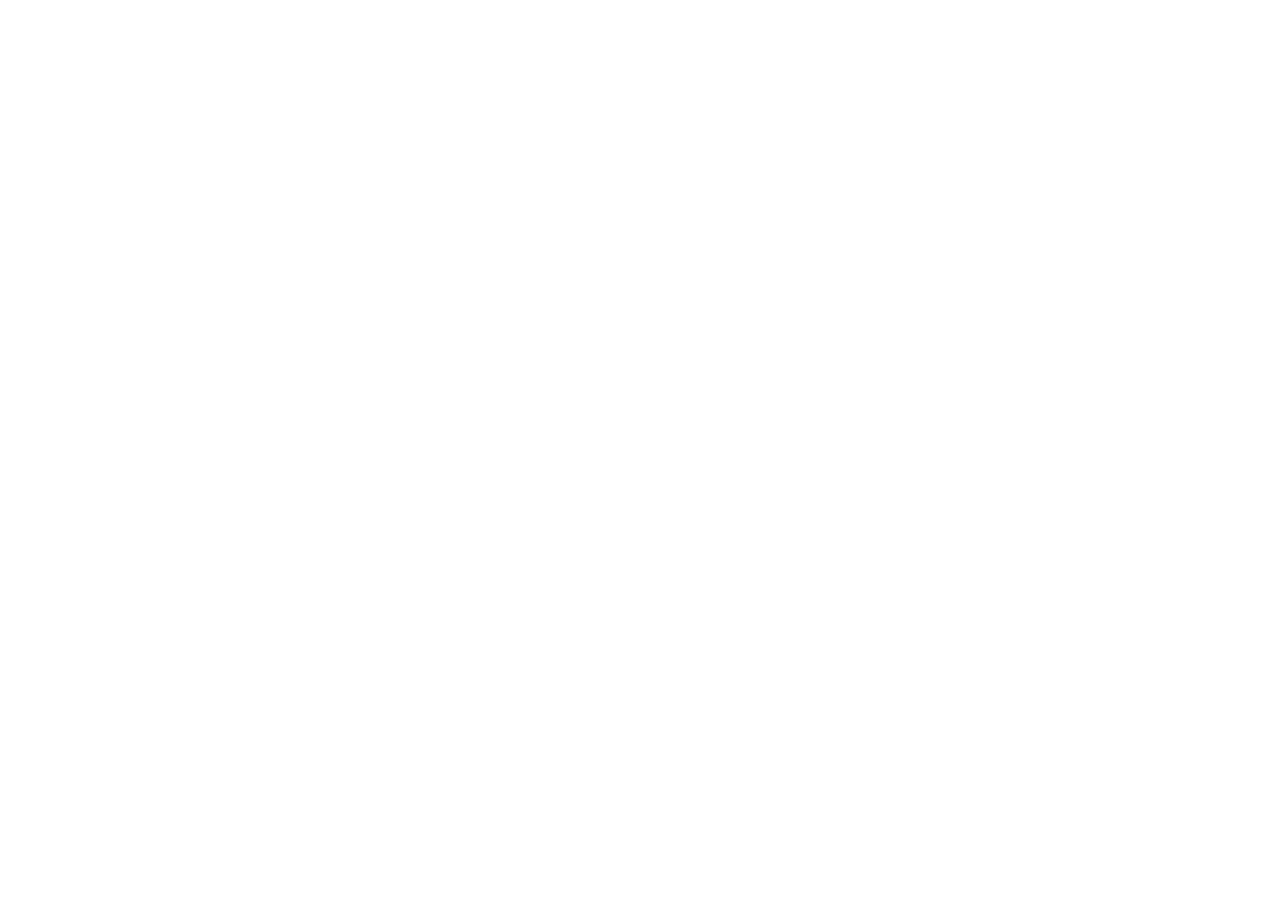
==== index.html @ bcfcf0f7 "feat: added dummy index html" ====
<!DOCTYPE html>
<html lang="en">
<head>
    <meta charset="UTF-8">
    <meta http-equiv="X-UA-Compatible" content="IE=edge">
    <meta name="viewport" content="width=device-width, initial-scale=1.0">
    <meta http-equiv="refresh" content="0; url=https://repo.github.io/html/index.html">
    <title>Document</title>
</head>
<body>
    
</body>
</html>
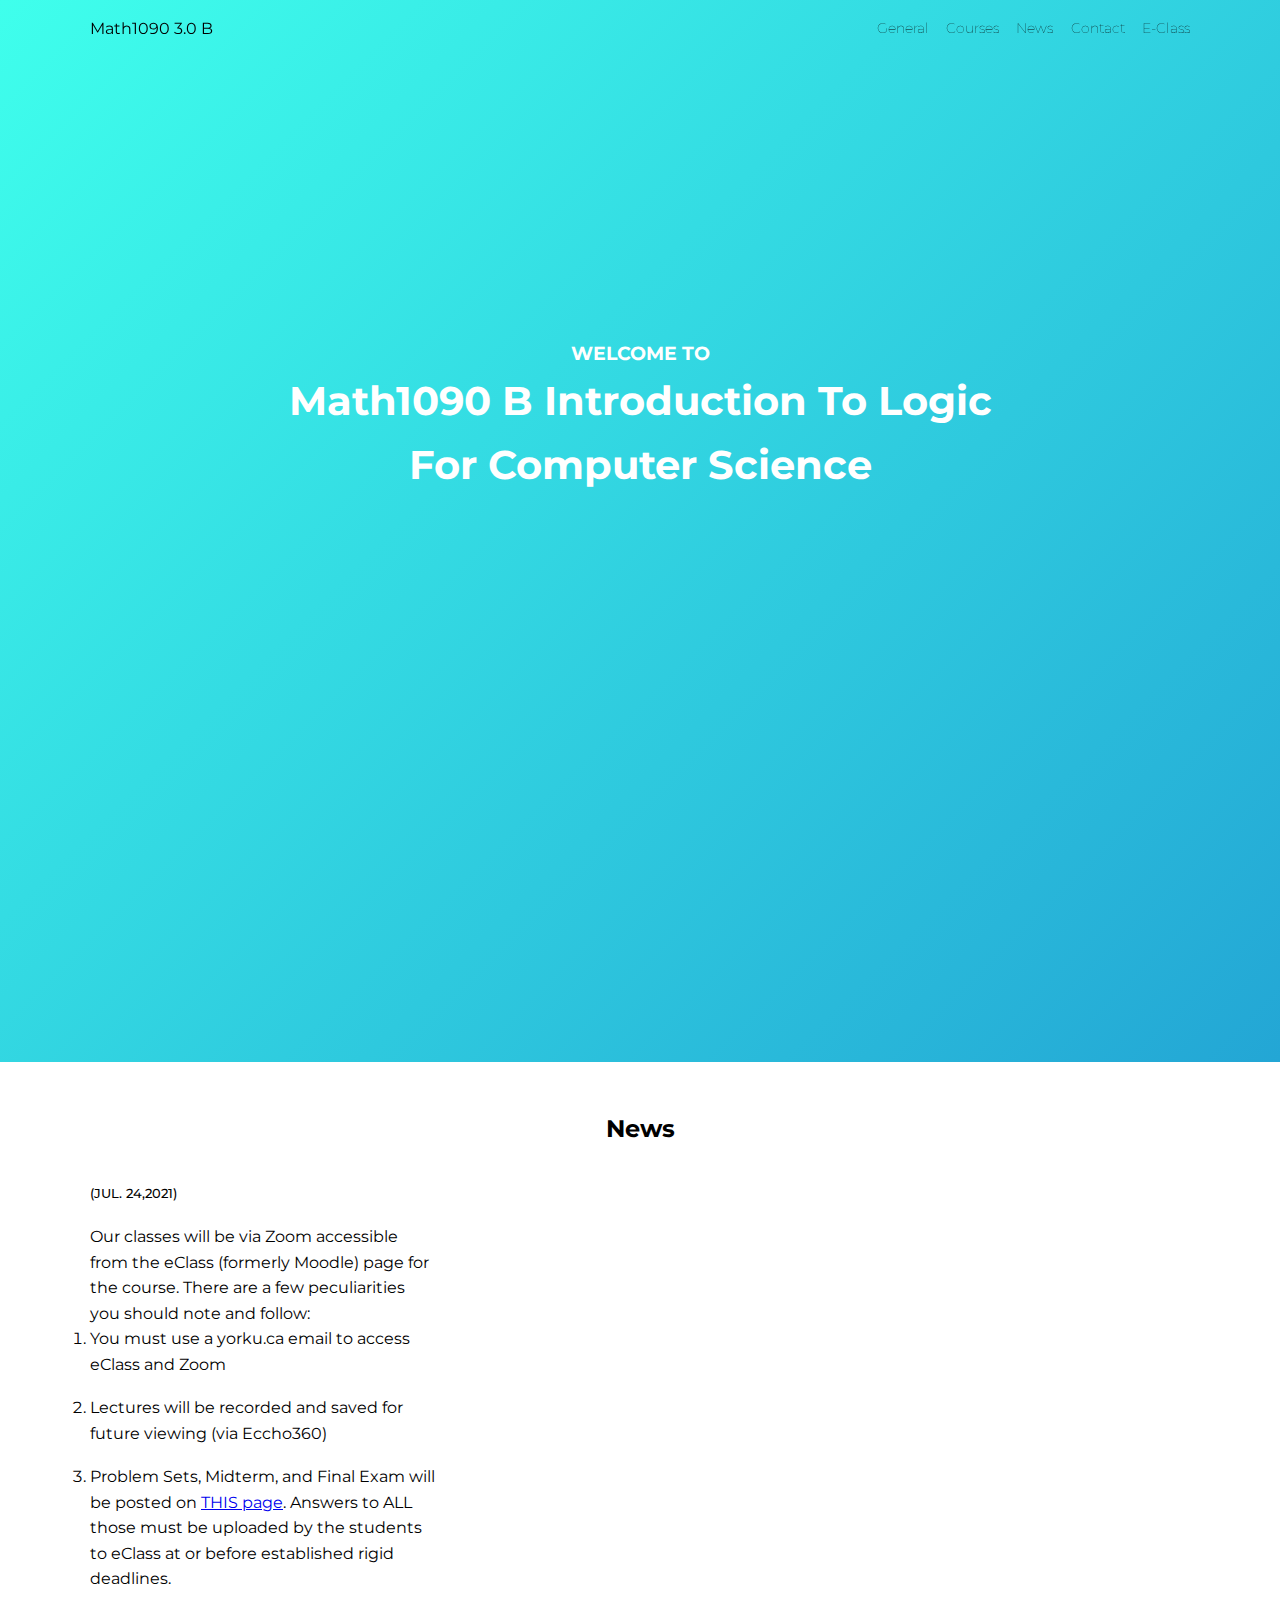
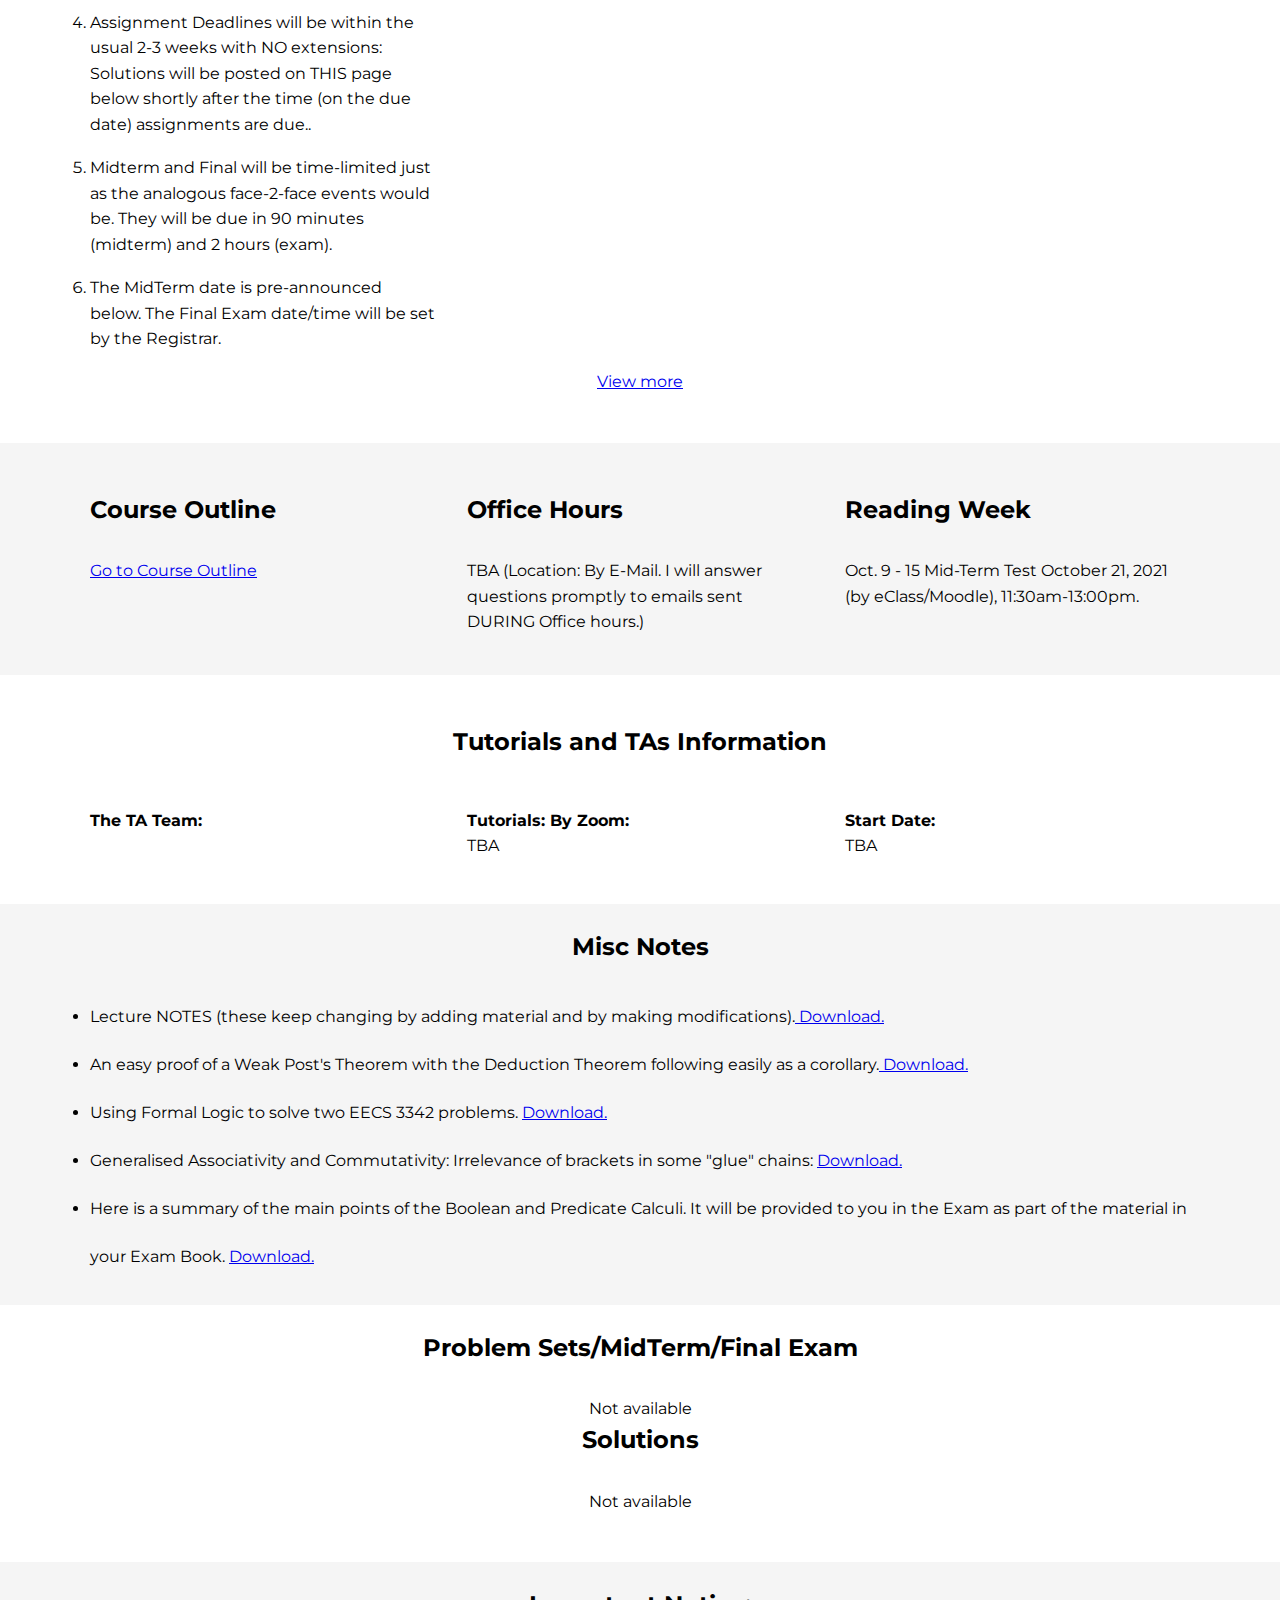
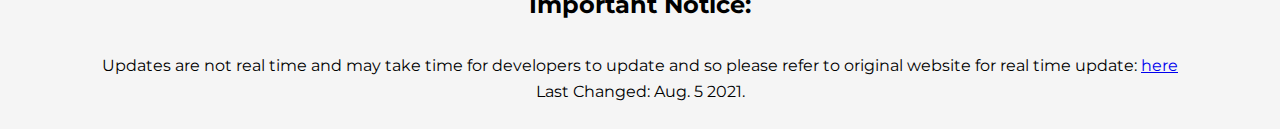
==== commit d5a8fb86: "refactor: removed file structure" ====
--- a/index.html
+++ b/index.html
@@ -1,13 +1,307 @@
 <!DOCTYPE html>
 <html lang="en">
-<head>
-    <meta charset="UTF-8">
-    <meta http-equiv="X-UA-Compatible" content="IE=edge">
-    <meta name="viewport" content="width=device-width, initial-scale=1.0">
-    <meta http-equiv="refresh" content="0; url=https://repo.github.io/html/index.html">
-    <title>Document</title>
-</head>
-<body>
-    
-</body>
-</html>+  <head>
+    <meta charset="UTF-8" />
+    <meta http-equiv="X-UA-Compatible" content="IE=edge" />
+    <meta name="viewport" content="width=device-width, initial-scale=1.0" />
+    <title>Math1090</title>
+    <link rel="stylesheet" href="../styles/index.css" />
+  </head>
+  <body id="body">
+    <!-- navbar -->
+
+    <header class="nav-down">
+      <nav>
+        <a href="http://www.cs.yorku.ca/~gt/courses/MATH1090F21/1090.html"
+          >Math1090 3.0 B</a
+        >
+        <ul class="nav-items-container" role="navigation">
+          <li class="nav-items">
+            <a href="http://www.cs.yorku.ca/~gt/">General</a>
+          </li>
+          <li class="nav-items">
+            <a href="http://www.cs.yorku.ca/~gt/courses/">Courses</a>
+          </li>
+          <li class="nav-items"><a href="news.html">News</a></li>
+          <li class="nav-items"><a href="#">Contact</a></li>
+          <li class="nav-items">
+            <a href="https://moodle.info.yorku.ca/">E-Class</a>
+          </li>
+        </ul>
+        <div class="hamburger-menu" id="hamburger-menu" onclick="openSidebar()">
+        <svg
+          xmlns="http://www.w3.org/2000/svg"
+          width="24"
+          height="24"
+          viewBox="0 0 512 512"
+        >
+          <title>ionicons-v5-j</title>
+          <line
+            x1="88"
+            y1="152"
+            x2="424"
+            y2="152"
+            style="
+              fill: none;
+              stroke: #000;
+              stroke-linecap: round;
+              stroke-miterlimit: 10;
+              stroke-width: 48px;
+            "
+          />
+          <line
+            x1="88"
+            y1="256"
+            x2="424"
+            y2="256"
+            style="
+              fill: none;
+              stroke: #000;
+              stroke-linecap: round;
+              stroke-miterlimit: 10;
+              stroke-width: 48px;
+            "
+          />
+          <line
+            x1="88"
+            y1="360"
+            x2="424"
+            y2="360"
+            style="
+              fill: none;
+              stroke: #000;
+              stroke-linecap: round;
+              stroke-miterlimit: 10;
+              stroke-width: 48px;
+            "
+          />
+        </svg>
+             </div>
+      
+  <div id="sidebar" class="sidebar">
+        <ul>
+        <div onclick="closeSidebar()">
+        <svg xmlns="http://www.w3.org/2000/svg" width="24" height="24" viewBox="0 0 512 512"><title>ionicons-v5-m</title><path d="M289.94,256l95-95A24,24,0,0,0,351,127l-95,95-95-95A24,24,0,0,0,127,161l95,95-95,95A24,24,0,1,0,161,385l95-95,95,95A24,24,0,0,0,385,351Z"/></svg>
+        </div>
+       
+
+
+    <li>
+            <a href="http://www.cs.yorku.ca/~gt/">General</a>
+          </li>
+          <li >
+            <a href="http://www.cs.yorku.ca/~gt/courses/">Courses</a>
+          </li>
+          <li ><a href="news.html">News</a></li>
+          <li ><a href="#">Contact</a></li>
+          <li>
+            <a href="https://moodle.info.yorku.ca/">E-Class</a>
+          </li>
+
+
+        </ul>
+        
+        
+   
+        </div>
+
+
+
+
+      </nav>
+    </header>
+
+    <!-- section a -->
+ 
+    <section class="section-a">
+      <h1 class="text-center">
+        <span>Welcome to</span> Math1090 B Introduction To Logic
+        <span></span> For Computer Science
+      </h1>
+    </section>
+   
+
+    <!-- section b -->
+
+    <section class="section-b ml-small-screen mr-small-screen">
+      <h2 class="text-center">News</h2>
+
+      <div class="container grid-container">
+        <div class="content">
+          <p class="date">(Jul. 24,2021)</p>
+          <p class="annoucement">
+            Our classes will be via Zoom accessible from the eClass (formerly
+            Moodle) page for the course. There are a few peculiarities you
+            should note and follow:
+          </p>
+          <ol>
+            <li>You must use a yorku.ca email to access eClass and Zoom</li>
+            <li>
+              Lectures will be recorded and saved for future viewing (via
+              Eccho360)
+            </li>
+            <li>
+              Problem Sets, Midterm, and Final Exam will be posted on
+              <a href="http://www.cs.yorku.ca/~gt/courses/MATH1090F21/1090.html"
+                >THIS page</a
+              >. Answers to ALL those must be uploaded by the students to eClass
+              at or before established rigid deadlines.
+            </li>
+            <li>
+              Assignment Deadlines will be within the usual 2-3 weeks with NO
+              extensions: Solutions will be posted on THIS page below shortly
+              after the time (on the due date) assignments are due..
+            </li>
+            <li>
+              Midterm and Final will be time-limited just as the analogous
+              face-2-face events would be. They will be due in 90 minutes
+              (midterm) and 2 hours (exam).
+            </li>
+            <li>
+              The MidTerm date is pre-announced below. The Final Exam date/time
+              will be set by the Registrar.
+            </li>
+          </ol>
+        </div>
+      </div>
+
+      <div class="text-center">
+        <a href="news.html">View more</a>
+      </div>
+    </section>
+
+    <!-- section c -->
+
+    <section class="section-c">
+      <div class="container wrapper ml-small-screen mr-small-screen">
+        <section class="box-1">
+          <h2>Course Outline</h2>
+          <a href="http://www.cs.yorku.ca/~gt/courses/MATH1090F21/1090out.html"
+            >Go to Course Outline</a
+          >
+        </section>
+
+        <section class="box-2">
+          <h2>Office Hours</h2>
+          <p>
+            TBA (Location: By E-Mail. I will answer questions promptly to emails
+            sent DURING Office hours.)
+          </p>
+        </section>
+
+        <section class="box-3">
+          <h2>Reading Week</h2>
+          <p>
+            Oct. 9 - 15 Mid-Term Test October 21, 2021 (by eClass/Moodle),
+            11:30am-13:00pm.
+          </p>
+        </section>
+      </div>
+    </section>
+
+    <!-- section d -->
+    <section class="section-d">
+    <div class="container">
+      <h2 class="text-center">Tutorials and TAs Information</h2>
+
+      <div class="wrapper">
+        <div class="item-1">
+          <h4>The TA Team:</h4>
+          <p></p>
+        </div>
+
+        <div class="item-2">
+          <h4>Tutorials: By Zoom:</h4>
+          <p>TBA</p>
+        </div>
+        <div class="item-3">
+          <h4>Start Date:</h4>
+          <p>TBA</p>
+        </div>
+      </div>
+      </div>
+    </section>
+
+    <!-- section e -->
+
+    <section class="section-e">
+    <div class="container">
+      <h2 class="text-center">Misc Notes</h2>
+
+      <div class="ml-small-screen mr-small-screen">
+        <ul class="notes-container ">
+          <li>
+            Lecture NOTES (these keep changing by adding material and by making
+            modifications).<a
+              href="http://www.cs.yorku.ca/~gt/courses/MATH1090F21/lectures-ROOT.pdf"
+            >
+              Download.</a
+            >
+          </li>
+          <li>
+            An easy proof of a Weak Post's Theorem with the Deduction Theorem
+            following easily as a corollary.<a
+              href="http://www.cs.yorku.ca/~gt/papers/A-Weak-Post-thm.pdf"
+            >
+              Download.</a
+            >
+          </li>
+          <li>
+            Using Formal Logic to solve two EECS 3342 problems.
+            <a
+              href="http://www.cs.yorku.ca/~gt/papers/Two%20Applications%20of%20Logic%20%28MATH%201090%29.pdf"
+              >Download.</a
+            >
+          </li>
+          <li>
+            Generalised Associativity and Commutativity: Irrelevance of brackets
+            in some "glue" chains:
+            <a
+              href="http://www.cs.yorku.ca/~gt/papers/General-Assossiativity-and-Commutativity.pdf"
+              >Download.</a
+            >
+          </li>
+          <li>
+            Here is a summary of the main points of the Boolean and Predicate
+            Calculi. It will be provided to you in the Exam as part of the
+            material in your Exam Book.
+            <a href="http://www.cs.yorku.ca/~gt/papers/logic-facts-2017.pdf">
+              Download.</a
+            >
+          </li>
+        </ul>
+      </div>
+      </div>
+    </section>
+
+    <!-- section f -->
+
+    <section class="text-center section-f">
+      <h2>Problem Sets/MidTerm/Final Exam</h2>
+      <p>Not available</p>
+      <h2>Solutions</h2>
+      <p>Not available</p>
+    </section>
+
+    <footer class="text-center">
+    <div class="container">
+      <h2 >Important Notice:</h2>
+      <div class="ml-small-screen mr-small-screen">
+      
+        <p>
+          Updates are not real time and may take time for developers to update
+          and so please refer to original website for real time update:
+          <a href="http://www.cs.yorku.ca/~gt/courses/MATH1090F21/1090.html">
+            here
+          </a>
+        </p>
+
+        <p>Last Changed: Aug. 5 2021.</p>
+      </div>
+      </div>
+    </footer>
+
+    <script src="./navScrollEffect.js"></script>
+        <script src="./sidebarHandler.js"></script>
+  </body>
+</html>
--- a/styles/index.css
+++ b/styles/index.css
@@ -0,0 +1,452 @@
+@import url("https://fonts.googleapis.com/css2?family=Montserrat:wght@100;300;400;500&display=swap");
+
+:root {
+  --white-color: #FFFFFF;
+  --light-color: #f5f5f5;
+}
+
+* {
+  box-sizing: border-box;
+  padding: 0;
+  margin: 0;
+}
+body {
+  font-family: "Montserrat", sans-serif;
+    line-height: 1.6;
+}
+
+header {
+  padding: 1em;
+  position:fixed;
+  top:0;
+  left:0;
+  z-index:9999;
+  width:100%;
+  transition:all 300ms ease-in-out;
+
+
+}
+
+/* nav scroll effect */
+.scroll-down {
+
+		transform: translate3d(0, -100%, 0);
+
+}
+
+.scroll-up {
+
+		filter: drop-shadow(0 -10px 20px rgb(170, 170, 170));
+}
+
+.nav-up {
+  top: -50px;
+}
+
+
+
+
+
+/* navbar */
+
+nav {
+  display: flex;
+  justify-content: space-between;
+  color: black;
+  max-width: 1100px;
+  margin:0 auto;
+}
+nav a {
+  text-decoration: none;
+color:black;
+}
+
+.nav-items-container {
+  display: flex;
+  align-items: center;
+  align-self: center;
+  margin:0;
+  padding:0;
+}
+.nav-items {
+  margin: 0;
+  padding: 0;
+  list-style: none;
+  align-self: center;
+  align-items: center;
+  margin-left: 1.2em;
+  font-size: 0.9rem;
+  font-weight: 100;
+
+}
+
+.nav-items a{
+
+   text-decoration: none; 
+}
+.nav-items:hover{
+    cursor:pointer;
+    font-weight: 400;
+}
+
+
+.hamburger-menu svg,.hamburger-menu{
+    display:none;
+}
+
+    .sidebar{
+  
+    top:0;
+    right:0;
+    position:fixed;
+    display:none;
+    width:0;
+    height:100vh;
+    background:white;
+}
+ 
+ @media(max-width: 700px) {
+ nav{
+        display:flex;  
+    }
+    nav a{
+        color:black;
+    }
+    .nav-items-container{
+        display:none;
+    }
+
+    .hamburger-menu,.hamburger-menu svg{
+        display:block;
+    }
+     .sidebar{
+  
+    top:0;
+    right:0;
+    position:fixed;
+    display:none;
+    width:250px;
+    height:100vh;
+    background:white;
+}
+ .sidebar ul{
+     list-style: none;
+     padding-left: 1.2em;
+     padding-top:1.2em;
+
+ }
+ .sidebar ul li{
+     padding-bottom: 1.1em;
+    
+     
+ }
+
+
+
+}
+ 
+/* globals */
+
+
+.container{
+max-width: 1100px;
+margin:0 auto;
+}
+
+
+.text-center{
+    text-align: center;
+}
+
+
+@media(max-width:700px){
+.ml-small-screen{
+margin-left: 3.5em;
+
+}
+.mr-small-screen{
+margin-right: 3.5em;
+
+}
+}
+
+
+
+
+/* section a */
+
+
+.section-a{
+color:var(--white-color);
+height:1062px;
+
+
+background:linear-gradient(-45deg, #23D5AB ,#35CE93,#2AA9EF, #23A6D5 , #3FFFEC); 
+/* background: linear-gradient(-45deg,#EE7752,#E73C7E,#23A6D5,#23D5AB); */
+
+
+background-size: 400% 400%;
+position:relative;
+animation: gradient 8s ease infinite;
+}
+
+.section-a h1{
+  padding:2em 0 1.2em;
+  font-size:2.5rem;
+  transform: translate(0,90%);
+  text-align: center;
+  
+
+}
+.section-a h1 span{
+  text-transform:uppercase;
+  display:block;
+  font-size: 1.2rem;
+  position:relative;
+  
+  z-index:1;
+}
+
+
+@keyframes gradient {
+	0% {
+		background-position: 0% 50%;
+	}
+	50% {
+		background-position: 100% 50%;
+	}
+	100% {
+		background-position: 0% 50%;
+	}
+}
+
+
+@media(max-width:700px){
+
+.section-a h1 span{
+    display:none;
+}
+
+}
+/* section b */
+.section-b{
+
+padding-top:3em;
+margin-bottom: 3em;
+
+
+}
+.section-b h2{
+
+    padding-bottom: 1.5em;
+}
+
+.section-b .date{
+
+font-weight: 500;
+font-size: 0.8em;
+text-transform: uppercase;
+padding-bottom: 1.5em;
+}
+
+
+.section-b .annoucement{
+
+font-size:1em;
+font-weight: 400;
+
+
+
+}
+
+
+
+.section-b .content{
+
+width:auto;
+
+
+
+}
+
+
+.content li{
+
+    margin-bottom: 1.1em;
+}
+
+.grid-container{
+display:grid;
+grid-template-columns: repeat(3,1fr);
+column-gap: 2em;
+}
+
+
+.view-more{
+
+    text-align: center;
+
+}
+
+@media(max-width: 700px) {
+ 
+    .section-b .grid-container{
+        display:flex;
+        flex-direction: column;
+        text-align: center;
+    }
+    .section-b{
+
+        padding-left: 1.6em;
+        padding-right: 1.6em;
+   
+    }
+ 
+
+
+}
+
+
+
+/* section c */
+
+
+.section-c{
+
+    background: var(--light-color);
+
+    padding-top: 3em;
+    
+   padding-bottom: 2.5em;
+    
+}
+.section-c .wrapper{
+
+    display:grid;
+    grid-template-columns: repeat(3,1fr);
+  column-gap: 2rem;
+  justify-content: center;
+
+
+}
+
+
+.box-1 h2,.box-2 h2,.box-3 h2{
+    margin-bottom: 1.2em;
+}
+
+@media(max-width: 700px) {
+
+    .section-c .wrapper{
+      display: flex;
+      flex-direction: column;
+      text-align: center;
+           margin-left: 3.5em;
+              margin-right: 3.5em;
+    }
+ 
+}
+
+
+
+
+
+/* section d */
+.section-d{
+padding-top: 1.5em;
+padding-bottom: 1.5em;
+margin-bottom:1.3em;
+margin-top:1.5em;
+}
+
+.section-d h2{
+
+    margin-bottom: 1.2em;
+}
+
+.section-d .wrapper{
+
+        display:grid;
+    grid-template-columns: repeat(3,1fr);
+  column-gap: 2rem;
+}
+
+.item-1{
+
+    padding-top:1.1rem;
+}
+.item-2{
+
+    padding-top:1.1rem;
+}
+.item-3{
+
+    padding-top:1.1rem;
+}
+
+@media(max-width: 700px) {
+
+    
+@media(max-width: 1000px) {
+
+    .section-d .wrapper{
+      display: flex;
+      flex-direction: column;
+      text-align: center;
+    }
+}
+
+
+}
+
+
+
+
+/* section e */
+.section-e{
+
+
+background: var(--light-color);
+padding-top: 1.5em;
+padding-bottom: 1.5em;
+}
+
+.section-e h2{
+
+    margin-bottom: 1.1em;
+}
+
+
+.notes-container li{
+
+line-height: 3;
+
+
+}
+
+
+
+
+/* section-f */
+
+.section-f{
+
+padding-top: 1.5em;
+padding-bottom: 1.5em;
+margin-bottom: 1.5em;
+}
+
+.section-f h2{
+    margin-bottom: 1.2em;
+}
+
+/* footer */
+footer{
+padding: 1.5em 0 1.5em;
+background:var(--light-color);
+}
+footer h2{
+    margin-bottom: 1.2em;
+}
+
+
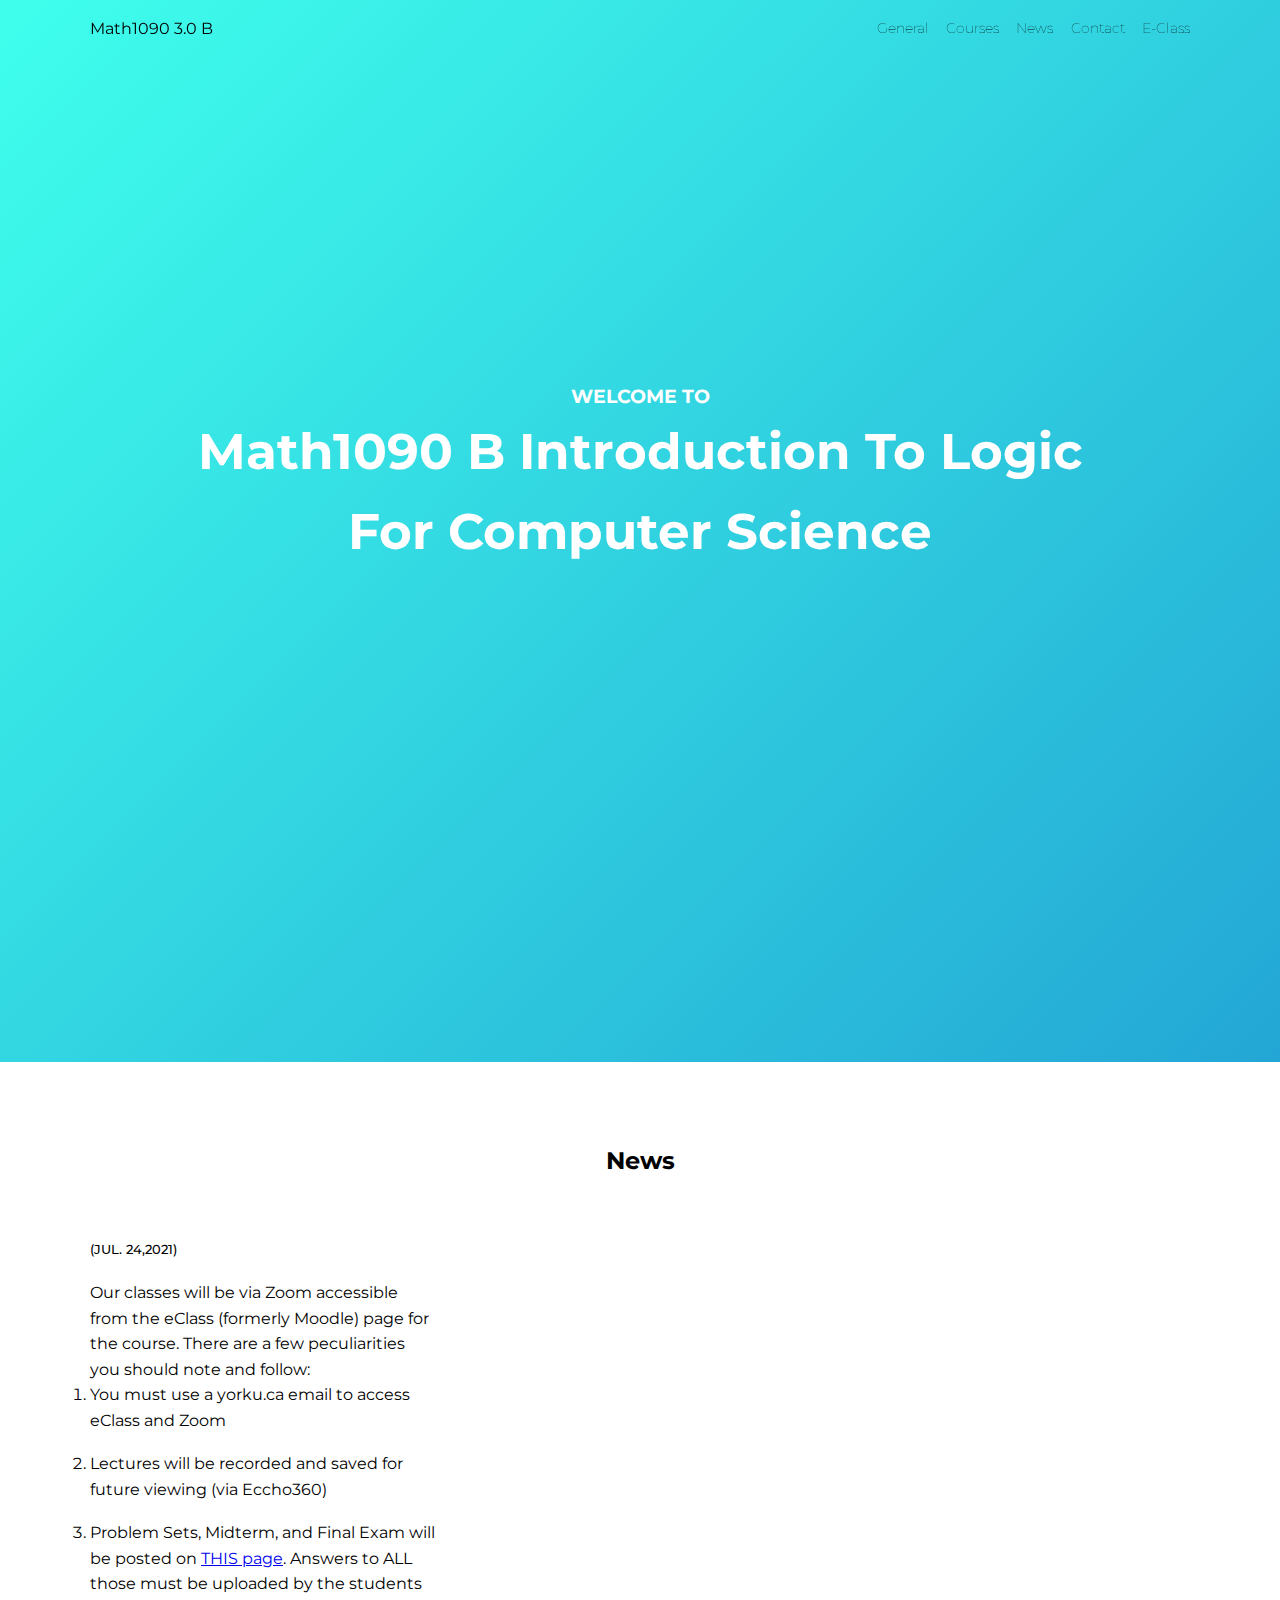
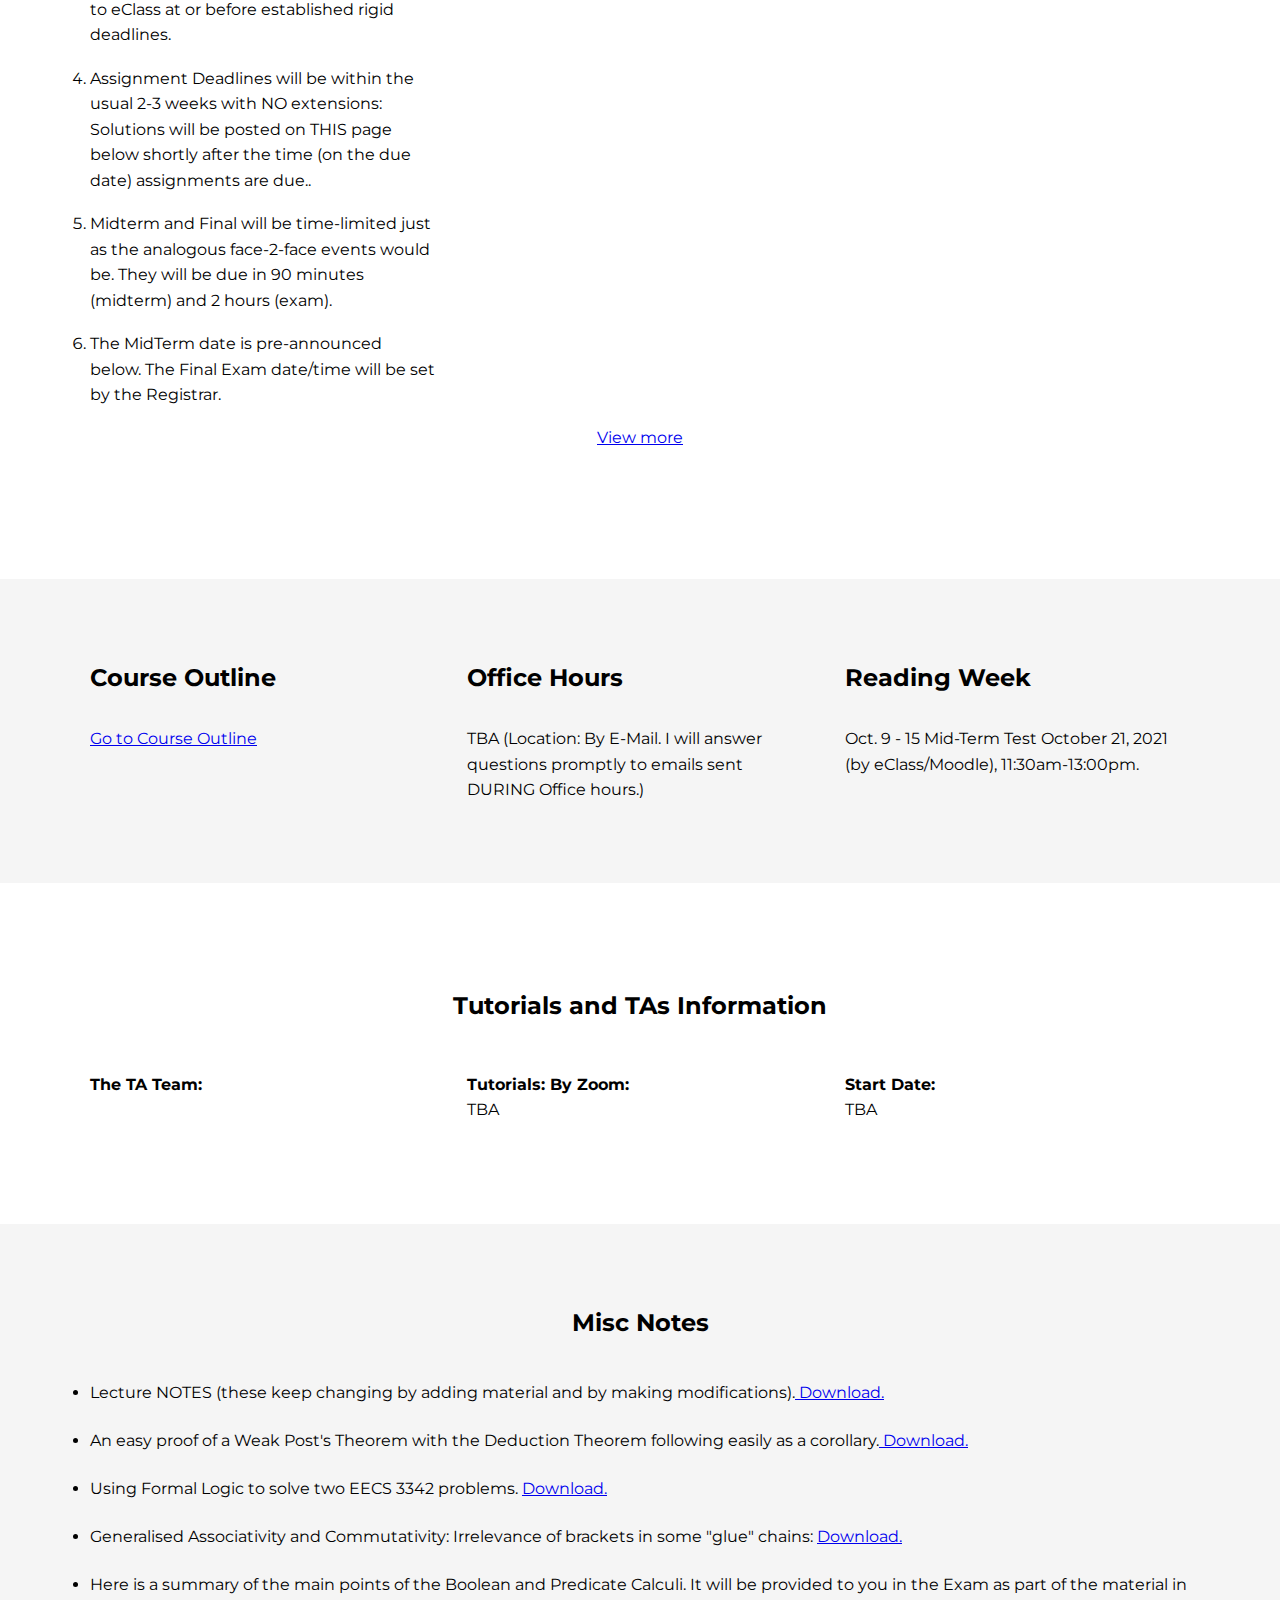
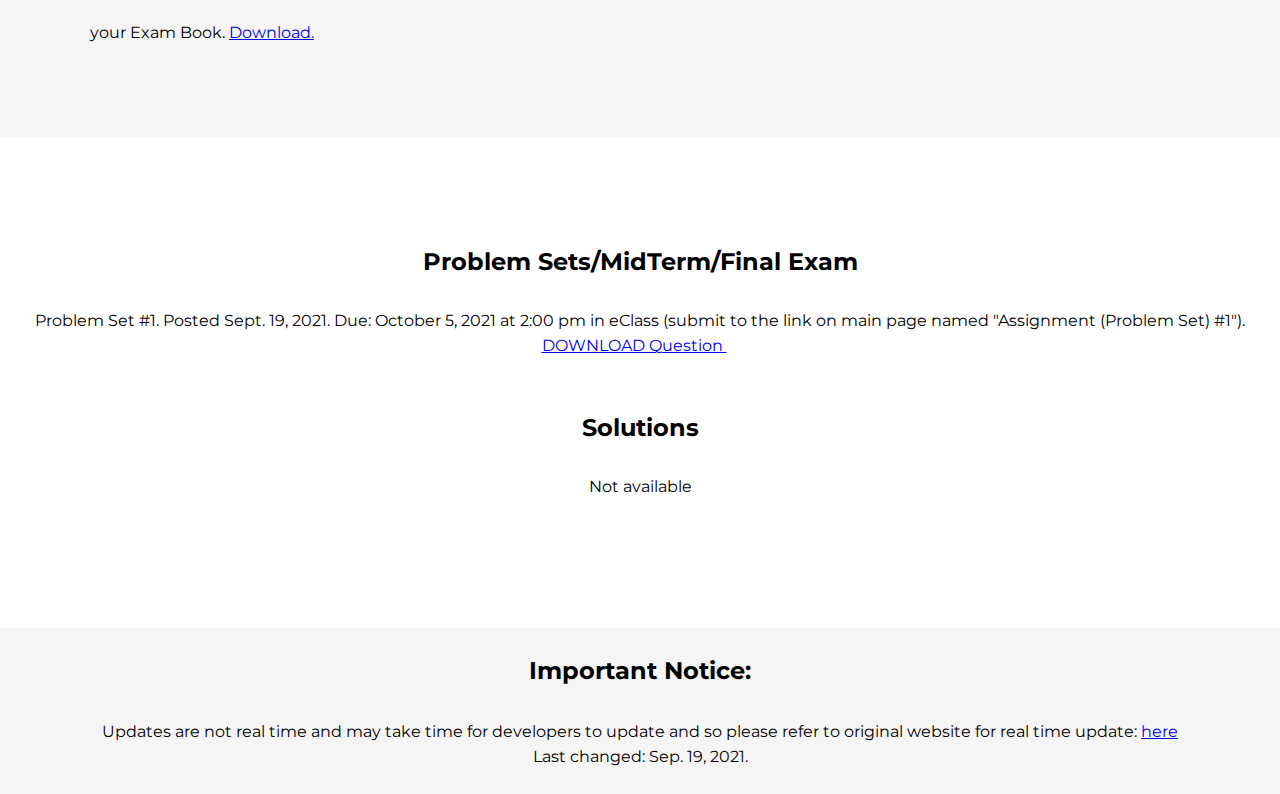
==== commit 592cc8bf: "feat: added assignment link" ====
--- a/index.html
+++ b/index.html
@@ -5,7 +5,7 @@
     <meta http-equiv="X-UA-Compatible" content="IE=edge" />
     <meta name="viewport" content="width=device-width, initial-scale=1.0" />
     <title>Math1090</title>
-    <link rel="stylesheet" href="../styles/index.css" />
+    <link rel="stylesheet" href="./index.css" />
   </head>
   <body id="body">
     <!-- navbar -->
@@ -23,7 +23,7 @@
             <a href="http://www.cs.yorku.ca/~gt/courses/">Courses</a>
           </li>
           <li class="nav-items"><a href="news.html">News</a></li>
-          <li class="nav-items"><a href="#">Contact</a></li>
+          <li class="nav-items"><a href="contact.html">Contact</a></li>
           <li class="nav-items">
             <a href="https://moodle.info.yorku.ca/">E-Class</a>
           </li>
@@ -93,7 +93,7 @@
             <a href="http://www.cs.yorku.ca/~gt/courses/">Courses</a>
           </li>
           <li ><a href="news.html">News</a></li>
-          <li ><a href="#">Contact</a></li>
+          <li ><a href="contact.html">Contact</a></li>
           <li>
             <a href="https://moodle.info.yorku.ca/">E-Class</a>
           </li>
@@ -278,7 +278,12 @@
 
     <section class="text-center section-f">
       <h2>Problem Sets/MidTerm/Final Exam</h2>
-      <p>Not available</p>
+      <p>
+Problem Set #1. Posted Sept. 19, 2021. Due: October 5, 2021 at 2:00 pm 
+in eClass (submit to the link on main page named "Assignment (Problem Set) #1").  
+<a href="http://www.cs.yorku.ca/~gt/courses/MATH1090F21/asg1-F21.pdf">DOWNLOAD Question </a>
+
+⠀</p>
       <h2>Solutions</h2>
       <p>Not available</p>
     </section>
@@ -296,7 +301,7 @@
           </a>
         </p>
 
-        <p>Last Changed: Aug. 5 2021.</p>
+        <p>Last changed: Sep. 19, 2021.</p>
       </div>
       </div>
     </footer>
--- a/index.css
+++ b/index.css
@@ -0,0 +1,466 @@
+@import url("https://fonts.googleapis.com/css2?family=Montserrat:wght@100;300;400;500&display=swap");
+
+:root {
+  --white-color: #FFFFFF;
+  --light-color: #f5f5f5;
+}
+
+* {
+  box-sizing: border-box;
+  padding: 0;
+  margin: 0;
+}
+body {
+  font-family: "Montserrat", sans-serif;
+    line-height: 1.6;
+}
+
+header {
+  padding: 1em;
+  position:fixed;
+  top:0;
+  left:0;
+  z-index:9999;
+  width:100%;
+  transition:all 300ms ease-in-out;
+
+
+}
+
+/* nav scroll effect */
+.scroll-down {
+
+		transform: translate3d(0, -100%, 0);
+
+}
+
+.scroll-up {
+
+		filter: drop-shadow(0 -10px 20px rgb(170, 170, 170));
+}
+
+.nav-up {
+  top: -50px;
+}
+
+
+
+
+
+/* navbar */
+
+nav {
+  display: flex;
+  justify-content: space-between;
+  color: black;
+  max-width: 1100px;
+  margin:0 auto;
+}
+nav a {
+  text-decoration: none;
+color:black;
+}
+
+.nav-items-container {
+  display: flex;
+  align-items: center;
+  align-self: center;
+  margin:0;
+  padding:0;
+}
+.nav-items {
+  margin: 0;
+  padding: 0;
+  list-style: none;
+  align-self: center;
+  align-items: center;
+  margin-left: 1.2em;
+  font-size: 0.9rem;
+  font-weight: 100;
+
+}
+
+.nav-items a{
+
+   text-decoration: none; 
+}
+.nav-items:hover{
+    cursor:pointer;
+    font-weight: 400;
+}
+
+
+.hamburger-menu svg,.hamburger-menu{
+    display:none;
+}
+
+    .sidebar{
+  
+    top:0;
+    right:0;
+    position:fixed;
+    display:none;
+    width:0;
+    height:100vh;
+    background:white;
+}
+ 
+ @media(max-width: 700px) {
+ nav{
+        display:flex;  
+    }
+    nav a{
+        color:black;
+    }
+    .nav-items-container{
+        display:none;
+    }
+
+    .hamburger-menu,.hamburger-menu svg{
+        display:block;
+    }
+     .sidebar{
+  
+    top:0;
+    right:0;
+    position:fixed;
+    display:none;
+    width:250px;
+    height:100vh;
+    background:white;
+}
+ .sidebar ul{
+     list-style: none;
+     padding-left: 1.2em;
+     padding-top:1.2em;
+
+ }
+ .sidebar ul li{
+     padding-bottom: 1.1em;
+    
+     
+ }
+
+
+
+}
+ 
+/* globals */
+
+
+.container{
+max-width: 1100px;
+margin:0 auto;
+}
+
+
+.text-center{
+    text-align: center;
+}
+
+
+@media(max-width:700px){
+.ml-small-screen{
+margin-left: 3.5em;
+
+}
+.mr-small-screen{
+margin-right: 3.5em;
+
+}
+}
+
+
+
+
+/* section a */
+
+
+.section-a{
+color:var(--white-color);
+height:1062px;
+
+
+background:linear-gradient(-45deg, #23D5AB ,#35CE93,#2AA9EF, #23A6D5 , #3FFFEC); 
+/* background: linear-gradient(-45deg,#EE7752,#E73C7E,#23A6D5,#23D5AB); */
+
+
+background-size: 400% 400%;
+position:relative;
+animation: gradient 8s ease infinite;
+}
+
+.section-a h1{
+  padding:2em 0 1.2em;
+  font-size:50px;
+  transform: translate(0,80%);
+  text-align: center;
+  
+
+}
+.section-a h1 span{
+  text-transform:uppercase;
+  display:block;
+  font-size: 1.2rem;
+  position:relative;
+  
+  z-index:1;
+}
+
+
+@keyframes gradient {
+	0% {
+		background-position: 0% 50%;
+	}
+	50% {
+		background-position: 100% 50%;
+	}
+	100% {
+		background-position: 0% 50%;
+	}
+}
+
+
+@media(max-width:700px){
+.section-a h1{
+  font-size:2.5rem;
+  top:0;
+  left:0;
+  right: 0;
+  bottom:0;
+
+
+}
+.section-a h1 span{
+    display:none;
+}
+
+}
+/* section b */
+.section-b{
+
+padding-top:5em;
+margin-bottom: 3em;
+padding-bottom: 5em;
+
+}
+.section-b h2{
+
+    padding-bottom: 2.5em;
+}
+
+.section-b .date{
+
+font-weight: 500;
+font-size: 0.8em;
+text-transform: uppercase;
+padding-bottom: 1.5em;
+}
+
+
+.section-b .annoucement{
+
+font-size:1em;
+font-weight: 400;
+
+
+
+}
+
+
+
+.section-b .content{
+
+width:auto;
+
+
+
+}
+
+
+.content li{
+
+    margin-bottom: 1.1em;
+}
+
+.grid-container{
+display:grid;
+grid-template-columns: repeat(3,1fr);
+column-gap: 2em;
+}
+
+
+.view-more{
+
+    text-align: center;
+
+}
+
+@media(max-width: 700px) {
+ 
+    .section-b .grid-container{
+        display:flex;
+        flex-direction: column;
+        text-align: center;
+    }
+    .section-b{
+
+        padding-left: 1.6em;
+        padding-right: 1.6em;
+   
+    }
+ 
+
+
+}
+
+
+
+/* section c */
+
+
+.section-c{
+
+    background: var(--light-color);
+
+    padding-top: 5em;
+    
+   padding-bottom: 5em;
+    
+}
+.section-c .wrapper{
+
+    display:grid;
+    grid-template-columns: repeat(3,1fr);
+  column-gap: 2rem;
+  justify-content: center;
+
+
+}
+
+
+.box-1 h2,.box-2 h2,.box-3 h2{
+    margin-bottom: 1.2em;
+}
+
+@media(max-width: 700px) {
+
+    .section-c .wrapper{
+      display: flex;
+      flex-direction: column;
+      text-align: center;
+           margin-left: 3.5em;
+              margin-right: 3.5em;
+    }
+ 
+}
+
+
+
+
+
+/* section d */
+.section-d{
+padding-top: 5em;
+padding-bottom: 5em;
+margin-bottom:1.3em;
+margin-top:1.5em;
+}
+
+.section-d h2{
+
+    margin-bottom: 1.2em;
+}
+
+.section-d .wrapper{
+
+        display:grid;
+    grid-template-columns: repeat(3,1fr);
+  column-gap: 2rem;
+}
+
+.item-1{
+
+    padding-top:1.1rem;
+}
+.item-2{
+
+    padding-top:1.1rem;
+}
+.item-3{
+
+    padding-top:1.1rem;
+}
+
+@media(max-width: 700px) {
+
+    
+@media(max-width: 1000px) {
+
+    .section-d .wrapper{
+      display: flex;
+      flex-direction: column;
+      text-align: center;
+    }
+}
+
+
+}
+
+
+
+
+/* section e */
+.section-e{
+
+
+background: var(--light-color);
+padding-top: 5em;
+padding-bottom: 5em;
+}
+
+.section-e h2{
+
+    margin-bottom: 1.1em;
+}
+
+
+.notes-container li{
+
+line-height: 3;
+
+
+}
+
+
+
+
+/* section-f */
+
+.section-f{
+
+padding-top: 5em;
+padding-bottom: 5em;
+margin-bottom: 1.5em;
+}
+
+.section-f h2{
+   
+    margin-bottom: 1.1em;
+    margin-top: 1.1em;
+}
+.section-f p{
+
+  padding-bottom: 1.5em;
+}
+
+/* footer */
+footer{
+padding: 1.5em 0 1.5em;
+background:var(--light-color);
+}
+footer h2{
+    margin-bottom: 1.2em;
+}
+
+
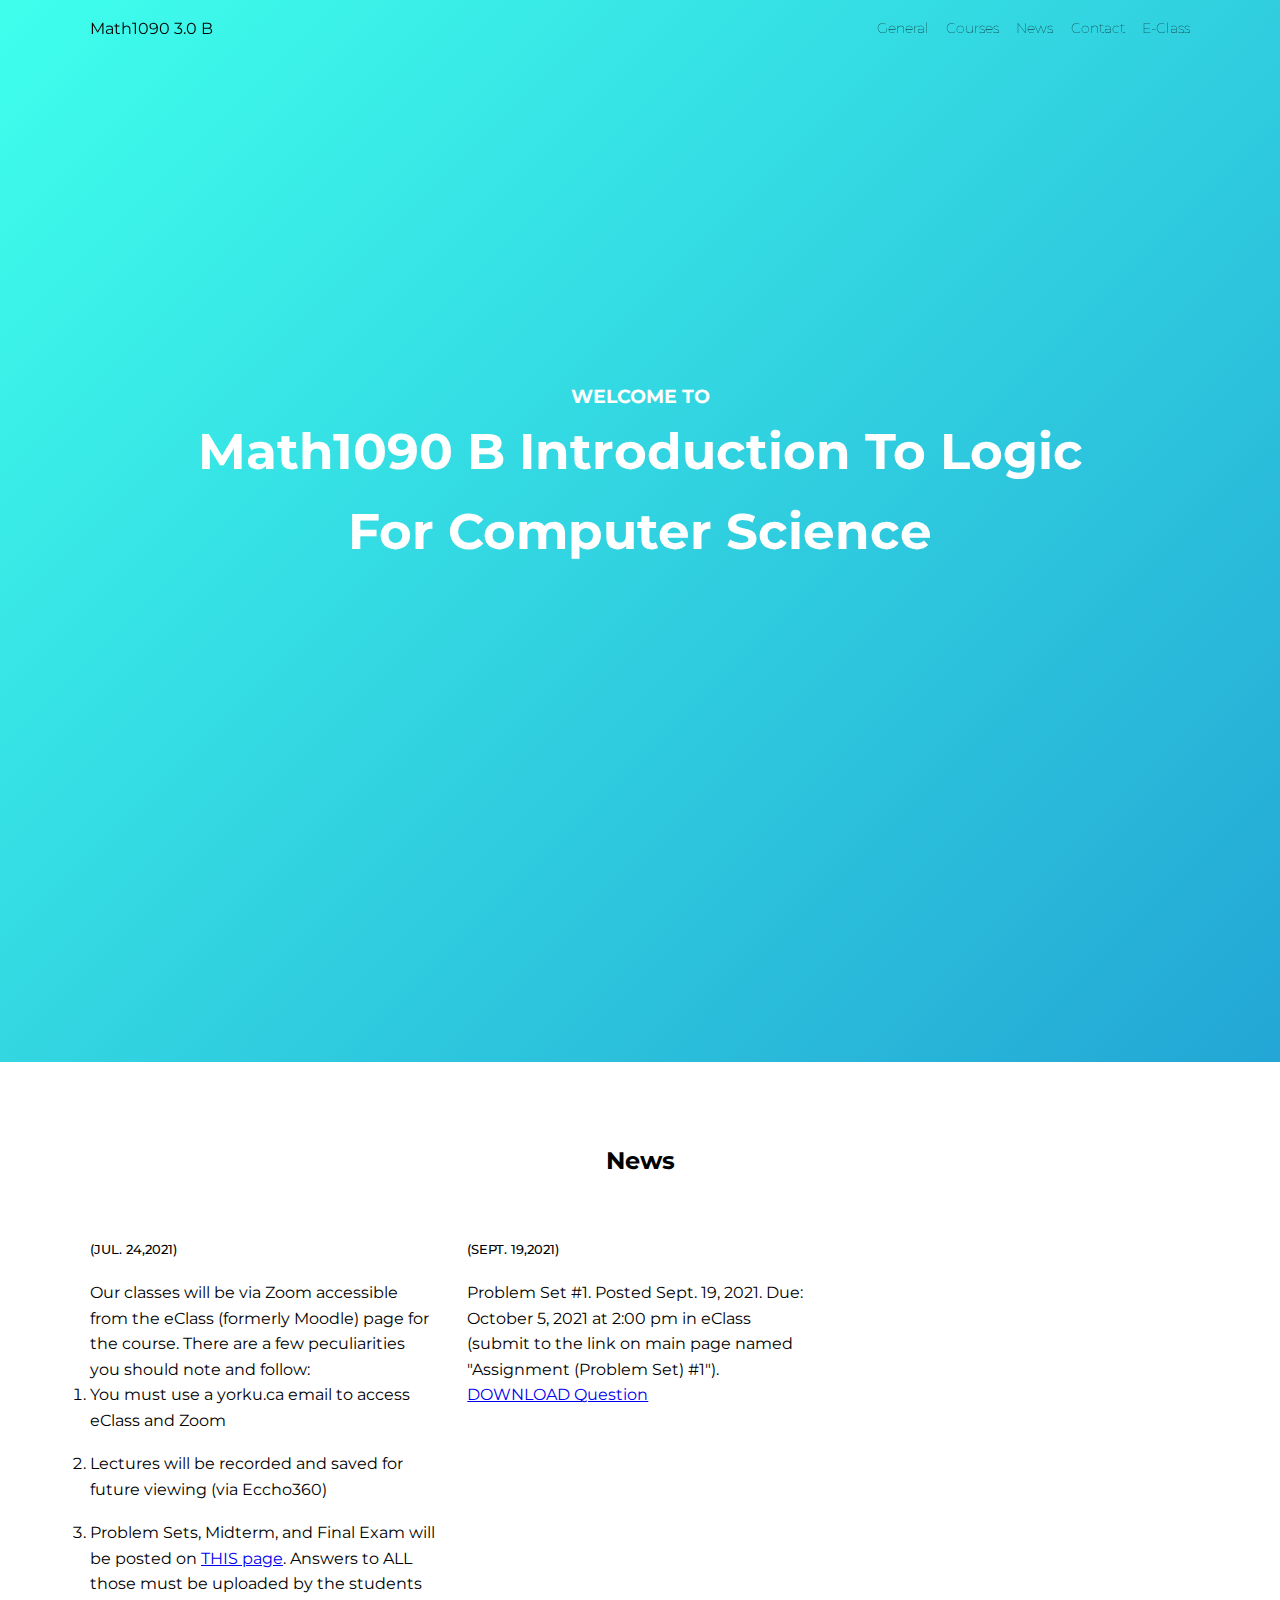
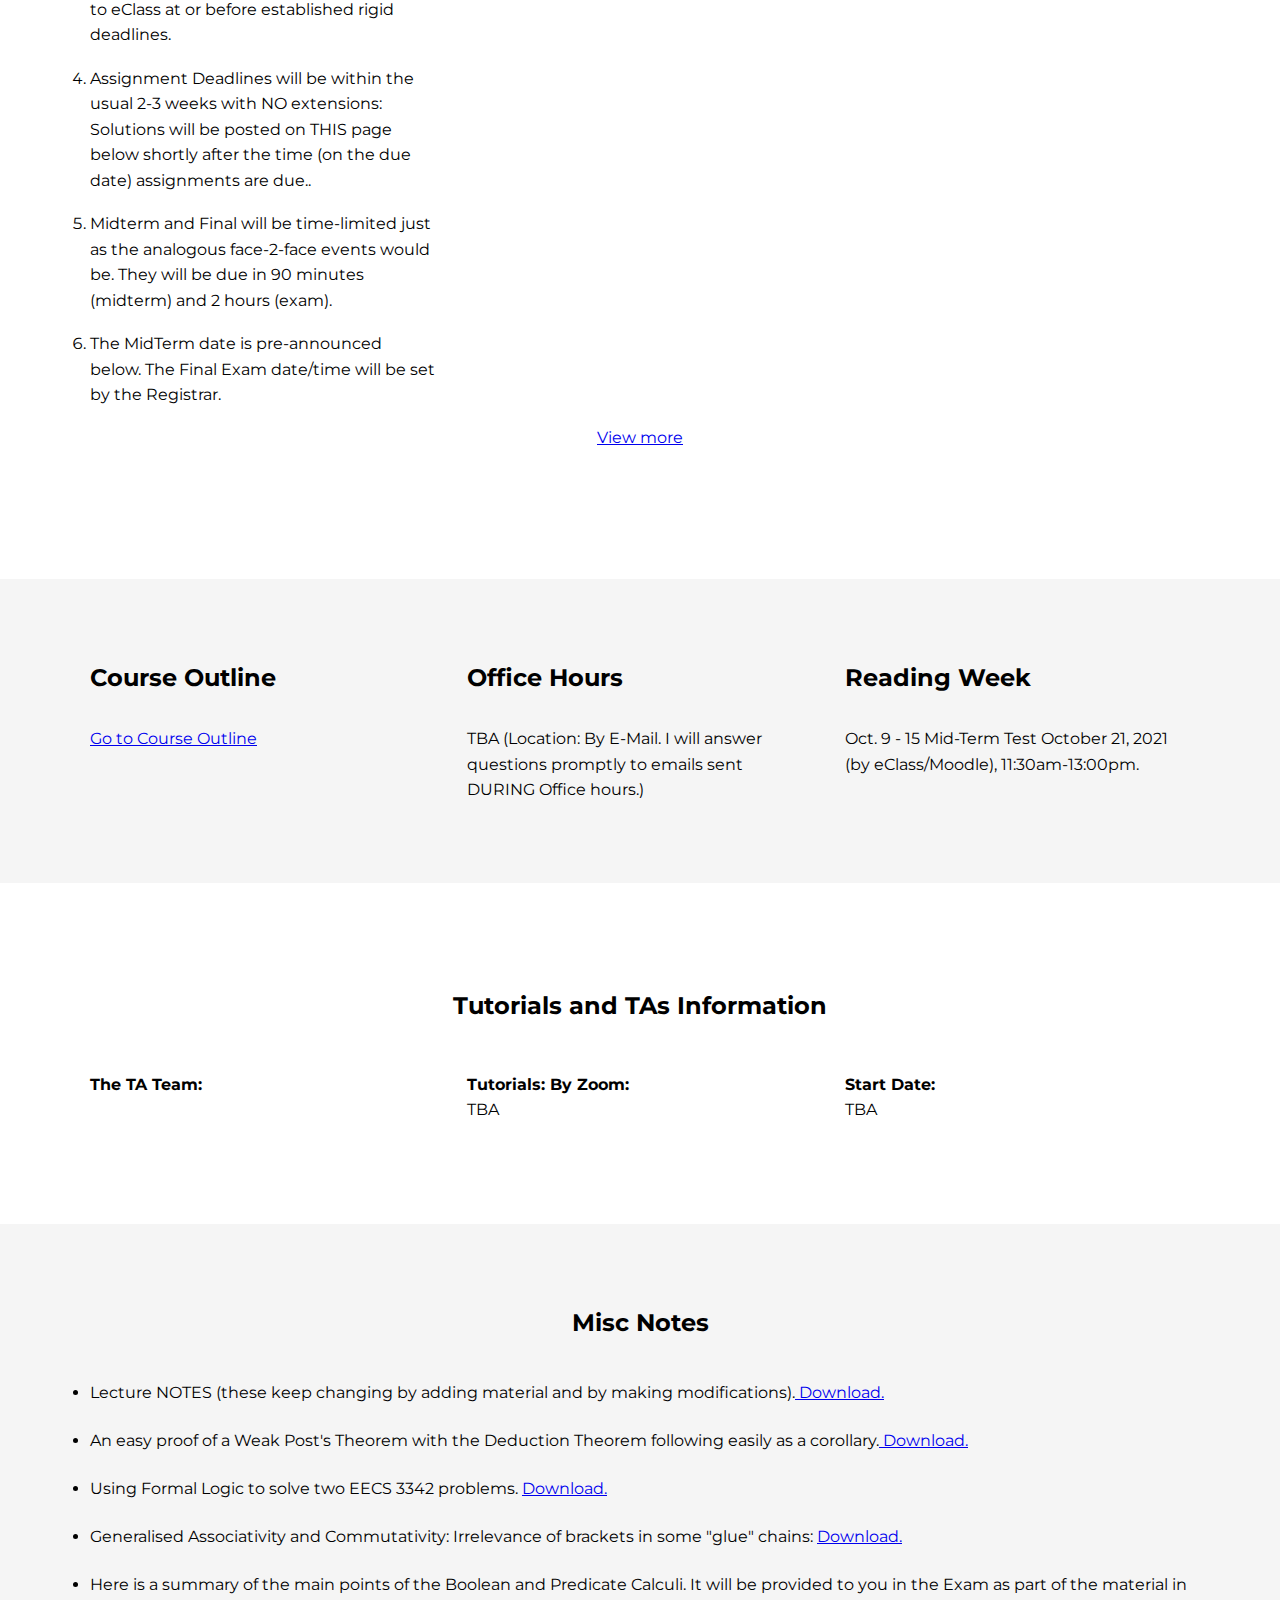
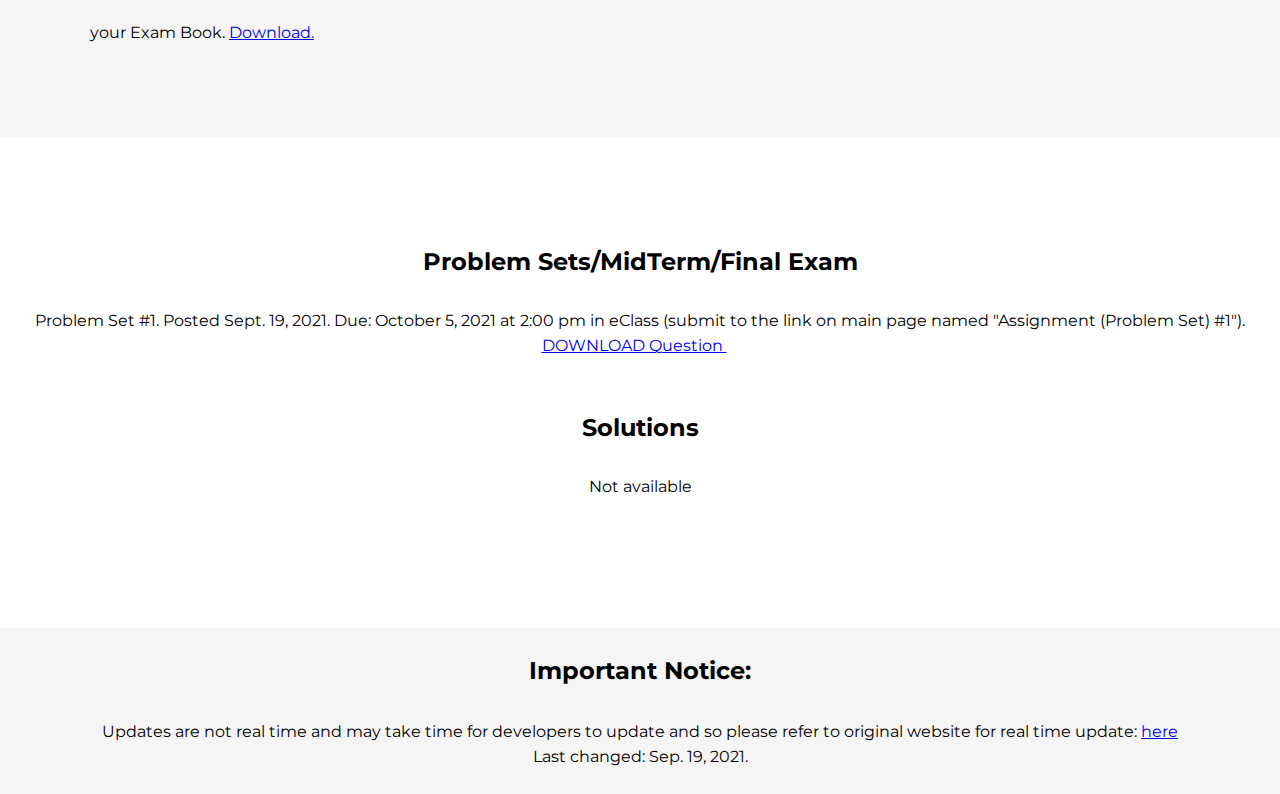
==== commit 54bf4461: "Update index.html" ====
--- a/index.html
+++ b/index.html
@@ -162,7 +162,23 @@
               will be set by the Registrar.
             </li>
           </ol>
-        </div>
+
+
+
+
+        </div>
+
+          <div class="content">
+          <p class="date">(Sept. 19,2021)</p>
+          <p class="annoucement">
+               
+Problem Set #1. Posted Sept. 19, 2021. Due: October 5, 2021 at 2:00 pm 
+in eClass (submit to the link on main page named "Assignment (Problem Set) #1").  
+<a href="http://www.cs.yorku.ca/~gt/courses/MATH1090F21/asg1-F21.pdf">DOWNLOAD Question </a>
+
+          </p>
+          </div>
+
       </div>
 
       <div class="text-center">
